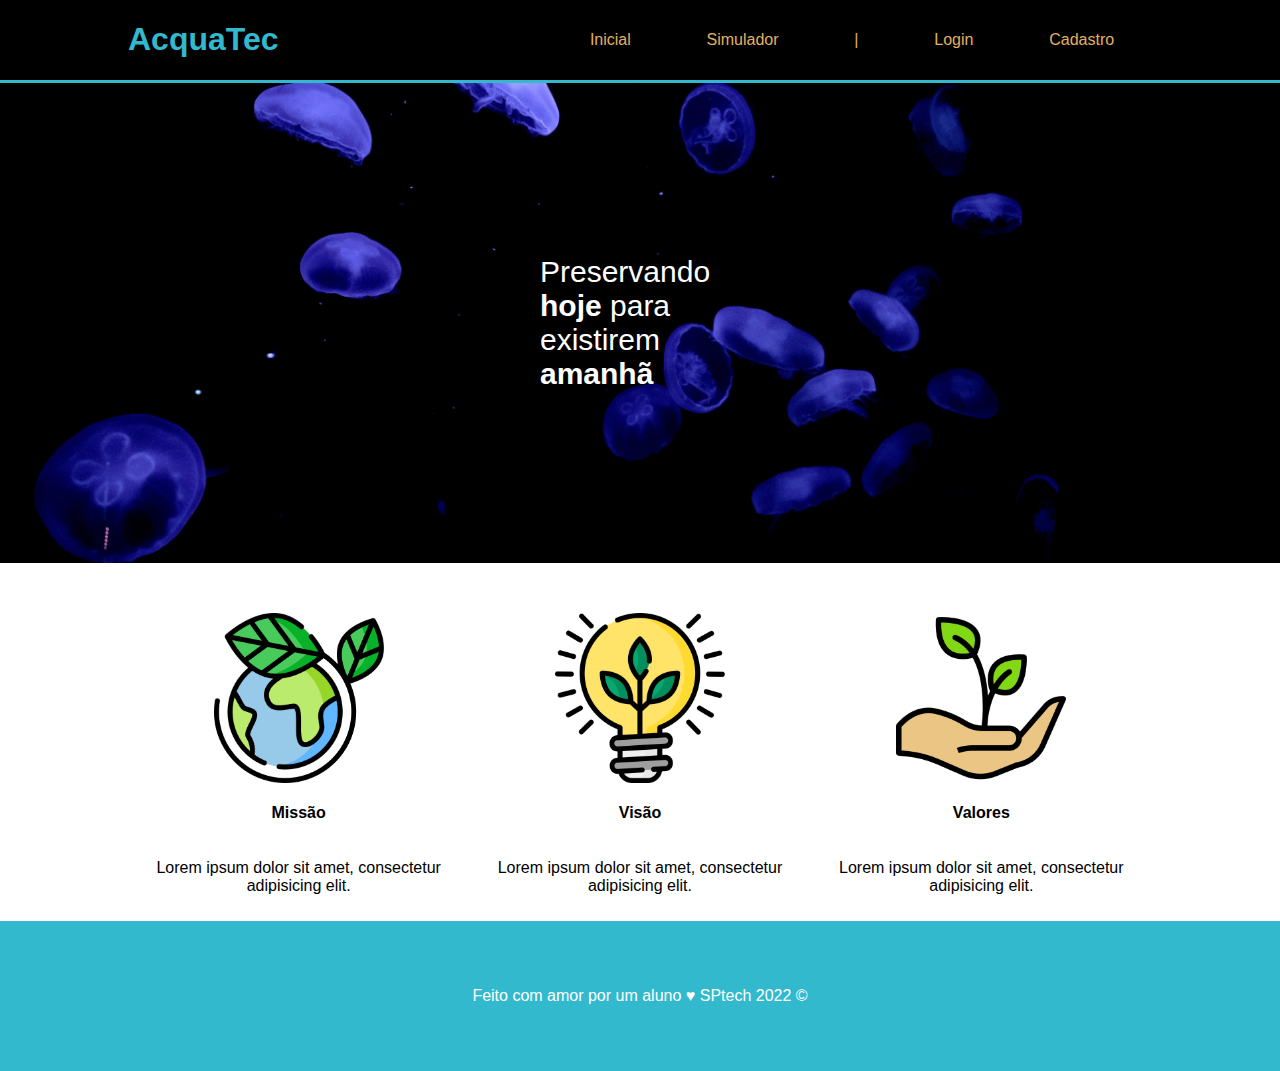
==== Index.html @ 3312acd5 "Site institucional parte  2" ====
<!DOCTYPE html>
<html lang="en">

<head>
    <meta charset="UTF-8">
    <meta http-equiv="X-UA-Compatible" content="IE=edge">
    <meta name="viewport" content="width=device-width, initial-scale=1.0">
    <title>AcquaTec</title>
    <link rel="stylesheet" href="Estilos.css">

</head>

<body>
    <div class="header">
            <div class="container">
                <h1>AcquaTec</h1>
                <ul class="navbar">
                    <li>Inicial</li>
                    <li>Simulador</li>
                    <li>|</li>
                    <li>Login</li>
                    <li>Cadastro</li>
                </ul>
            </div>
        </div>

    <div class="banner">
        <div class="container">
            <p>Preservando <span>hoje</span> para existirem <span>amanhã</span></p>
        </div>
    </div>  

    <div class="social">
        <div class="container">
            <div class="boxes">
                <div class="box">
                    <img src="assets/imgs/planet-earth_color.png" alt="icone de missão">
                    <h4>Missão</h4>
                    <p>Lorem ipsum dolor sit amet, consectetur adipisicing elit.</p>
                </div>
                <div class="box">
                    <img src="assets/imgs/lightbulb_color.png" alt="icone de visão">
                    <h4>Visão</h4>
                    <p>Lorem ipsum dolor sit amet, consectetur adipisicing elit.</p>
                </div   >
                <div class="box">
                    <img src="assets/imgs/growth_color.png" alt="icone de valores">
                    <h4>Valores</h4>
                    <p>Lorem ipsum dolor sit amet, consectetur adipisicing elit.</p>
                </div>
            </div>
        </div>
    </div>

    <div class="footer">
        <div class="container">
            <p>Feito com amor por um aluno &hearts; SPtech 2022 &copy;</p>
        </div>
    </div>

</body>

</html>
---- Estilos.css ----
body{
    margin: 0;
    font-family: sans-serif;
    background-color: black;
}

.header{
    color: #32b9cd; 
    border-bottom: solid 3px #32b9cd;
    /* border: solid 3px green; */
}

.container{
    /* border: solid 3px yellow; */
    width: 80%;
    margin: auto;
}


.header .container{
    display: flex;
    justify-content: space-between;
}

.navbar{
    display: flex;
    width: 600px;
    justify-content: space-around;
    color: #e3b062;
    list-style: none;
    align-items: center;
}

.banner{
    color: white;
    padding: 40px 0;
    height: 400px;
    background-image: url(assets/imgs/bg-jelly-fish-para_outras_pags.png);
    background-size: cover;
}

.banner .container{
    height: 400px;
    display: flex;
    justify-content: center;
    align-items: center;

}

.banner p{
    font-size: 30px;
    width: 200px;

}

.banner .container span{
    font-weight: 800;
}

.social{
    background-color: white;
}

.box img{
    width: 170px;
}


.social .container .boxes{
    display: flex;
}

.box{
    margin: 50px 10px 10px 10px;
    display: flex;
    flex-direction: column;
    align-items: center;
}

.social p{
    text-align: center;
}

.footer{
    background-color: #32b9cd;
    height: 150px;
    color: #fff;
    display: flex;
}

.footer .container{
    display: flex;
    justify-content: center;
}
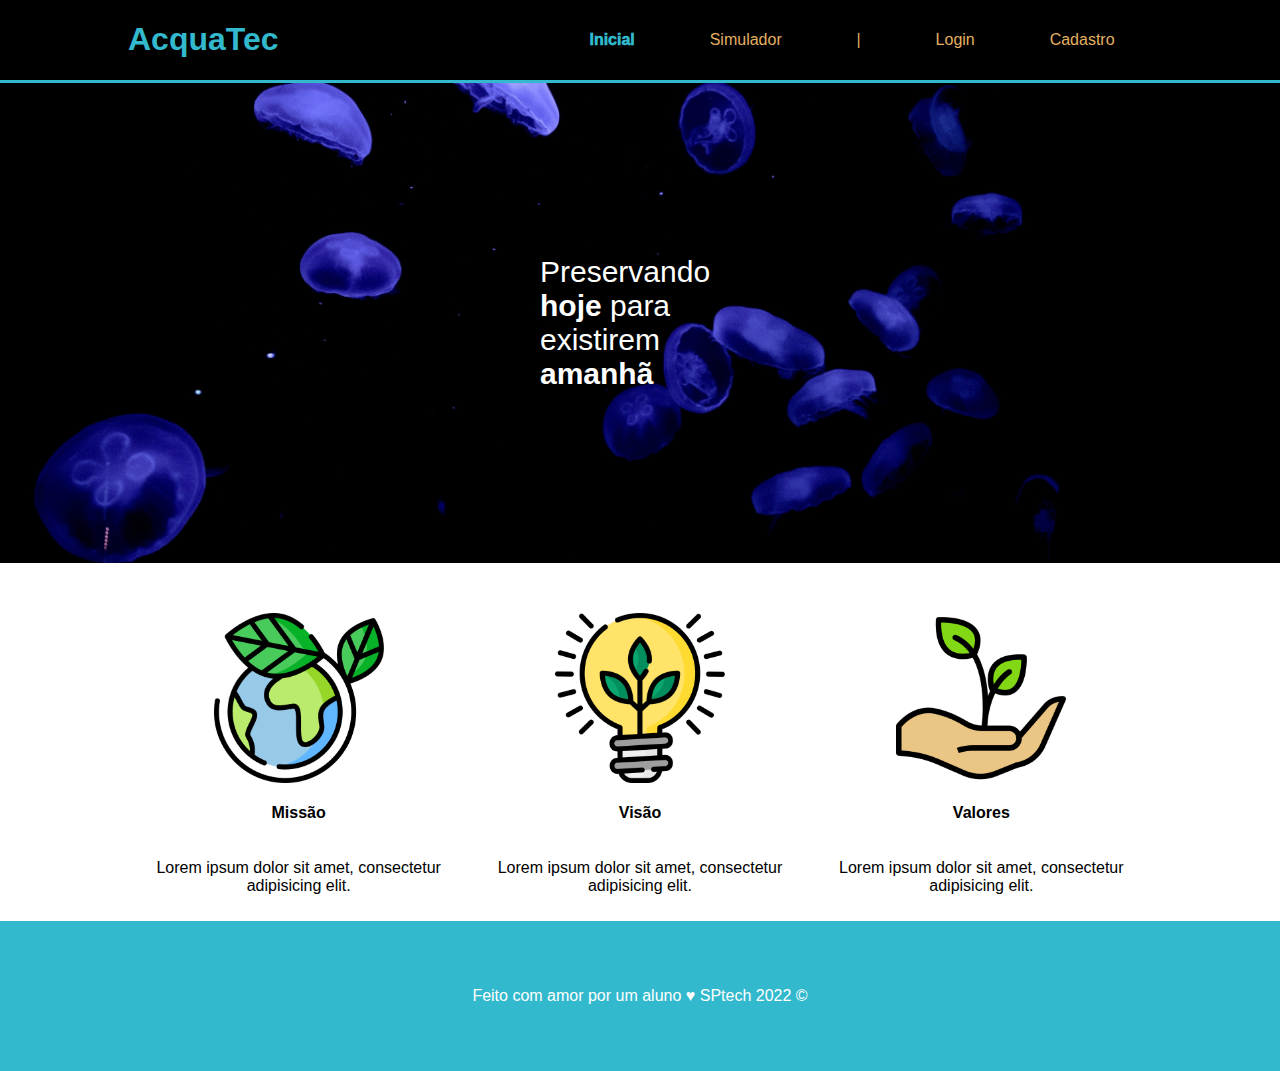
==== commit dec9b2f7: "Tela de login" ====
--- a/Index.html
+++ b/Index.html
@@ -15,10 +15,10 @@
             <div class="container">
                 <h1>AcquaTec</h1>
                 <ul class="navbar">
-                    <li>Inicial</li>
+                    <li id="aqui">Inicial</li>
                     <li>Simulador</li>
                     <li>|</li>
-                    <li>Login</li>
+                    <li><a href="Login.html">Login</a></li>
                     <li>Cadastro</li>
                 </ul>
             </div>
--- a/Estilos.css
+++ b/Estilos.css
@@ -16,10 +16,20 @@
     margin: auto;
 }
 
+a {
+    color: #e3b062;
+    text-decoration: none;
+}
+
 
 .header .container{
     display: flex;
     justify-content: space-between;
+}
+
+.header ul #aqui{
+    font-weight: 1000;
+    color: #32b9cd;
 }
 
 .navbar{
